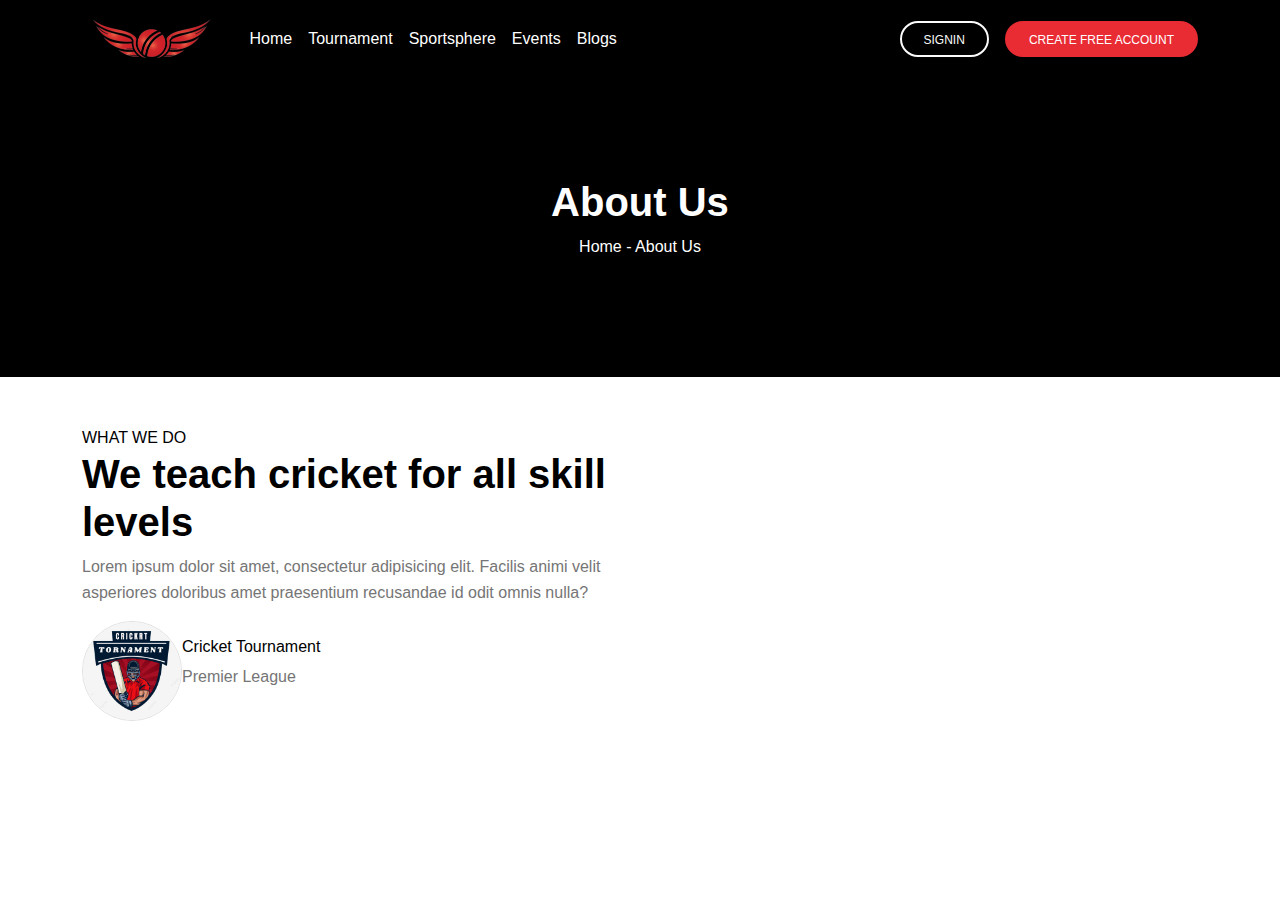
==== aboutUs/index.html @ e3067c04 "update about" ====
<!DOCTYPE html>
<html lang="en">
<head>
    <meta charset="UTF-8">
    <meta name="viewport" content="width=device-width, initial-scale=1.0">
    <title>About Us | XYZ Organisation</title>
        <!-- Standard favicon -->
        <link rel="icon" type="image/png" href="../Images/favicon_io/favicon-16x16.png" sizes="16x16">

        <!-- For high-resolution displays -->
        <link rel="icon" type="image/png" href="../Images/favicon_io/favicon-32x32.png" sizes="32x32">
        <link rel="icon" type="image/png" href="../Images/favicon_io/apple-touch-icon.png" sizes="96x96">
    
        <!-- Apple Touch Icon for iOS devices -->
        <link rel="apple-touch-icon" sizes="180x180" href="../Images/favicon_io/apple-touch-icon.png">
    
        <!-- For older versions of IE (ICO format) -->
        <link rel="shortcut icon" href="../Images/favicon_io/favicon.ico">
    
        <!-- jQuery CDN -->
        <script src="https://ajax.googleapis.com/ajax/libs/jquery/3.5.1/jquery.min.js"></script>
        <link rel="stylesheet" href="../css/mdb.min.css">
        <link rel="stylesheet" href="../plugins/css/all.min.css">
        <link rel='stylesheet' href='https://cdn-uicons.flaticon.com/2.6.0/uicons-regular-rounded/css/uicons-regular-rounded.css'>
        <style>
                  /* flaticon CDN */
      @import url('https://cdn-uicons.flaticon.com/2.6.0/uicons-solid-rounded/css/uicons-solid-rounded.css');
        body {
            font-family: 'Arial', sans-serif;
        }
        .nav-link{
            color: white;
        }
        </style>
</head>
<body class="position-relative" style="overflow-x: hidden;">
        <!-- Navbar -->
<nav class="navbar navbar-expand-lg bg-black position-sticky sticky-top">
    <!-- Container wrapper -->
    <div class="container">
      <!-- Toggle button -->
      <button
        data-mdb-collapse-init
        class="navbar-toggler"
        type="button"
        data-mdb-target="#navbarSupportedContent"
        aria-controls="navbarSupportedContent"
        aria-expanded="false"
        aria-label="Toggle navigation"
      >
        <i class="fas fa-bars"></i>
      </button>
  
      <!-- Collapsible wrapper -->
      <div class="collapse navbar-collapse" id="navbarSupportedContent">
        <!-- Navbar brand -->
        <a class="navbar-brand mt-2 mt-lg-0" href="#">
          <img
            src="../Images/logos/3f8fe1d77881cb06ca3cbfc74d4af692-removebg-preview.png"
            height="50"
            alt="MDB Logo"
            loading="lazy"
          />
        </a>
        <!-- Left links -->
        <ul class="navbar-nav me-auto mb-2 mb-lg-0">
          <li class="nav-item">
            <a class="nav-link" href="#">Home</a>
          </li>
          <li class="nav-item">
            <a class="nav-link" href="#">Tournament</a>
          </li>
          <li class="nav-item">
            <a class="nav-link" href="#">Sportsphere</a>
          </li>
          <li class="nav-item">
            <a class="nav-link" href="#">Events</a>
          </li>
          <li class="nav-item">
            <a class="nav-link" href="#">Blogs</a>
          </li>        
        </ul>
        <!-- Left links -->
      </div>
      <!-- Collapsible wrapper -->
  
      <!-- Right elements -->
      <div class="d-flex align-items-center">
        <!-- Icon -->
        <a class="link-secondary me-3" href="#">
          <i class="fas fa-shopping-cart"></i>
        </a>
  
        <!-- Notifications -->
        <div class="dropdown">
          <a
            data-mdb-dropdown-init
            class="link-secondary me-3 dropdown-toggle hidden-arrow"
            href="#"
            id="navbarDropdownMenuLink"
            role="button"
            aria-expanded="false"
          >
            <button class="btn btn-outline-light btn-rounded">Signin</button>
          </a>
        </div>
        <!-- Avatar -->
        <div class="dropdown">
          <a
            data-mdb-dropdown-init
            class="dropdown-toggle d-flex align-items-center hidden-arrow"
            href="#"
            id="navbarDropdownMenuAvatar"
            role="button"
            aria-expanded="false"
          >
            <button class="btn text-white btn-rounded" style="background-color: rgb(233, 43, 52);">Create Free Account</button>
          </a>
        </div>
      </div>
      <!-- Right elements -->
    </div>
    <!-- Container wrapper -->
  </nav>
  <!-- Navbar -->
   <!-- about us start -->
    <div class="bg-black d-flex align-items-center justify-content-center text-white text-center" style="min-height: 300px;">
        <div>
            <h1 class="fw-bold">About Us</h1>
            <p>Home - About Us</p>
        </div>
    </div>
    <!-- about us end -->
     <!-- main start -->
      <div class="container py-5">
        <div class="row text-black">
            <div class="text-uppercase">what we do</div>
            <h1 class="col-md-6 col-12 fw-bold">We teach cricket for all skill levels</h1>
        </div>
        <div class="row">
            <div class="col-lg-6 col-12">
                <p  class="text-muted">Lorem ipsum dolor sit amet, consectetur adipisicing elit. Facilis animi velit asperiores doloribus amet praesentium recusandae id odit omnis nulla?</p>
                <div class="d-flex align-items-center">
                    <img src="../Images/logos/Cricket Tornament Logo, Cricket Team Logo Transparent, Cricket Logo 202, Cricket Ball PNG Transparent Clipart Image and PSD File for Free Download.jpeg" class="rounded-circle border" style="height: 100px; width: 100px;" alt="">
                    <div class="text-black">
                        <h6>Cricket Tournament</h2>
                        <p class="text-muted">Premier League</p>
                    </div>
                </div>
            </div>
            <div class="col-lg-6 col-12"></div>

        </div>
      </div>
      <!-- main end -->
</body>
</html>
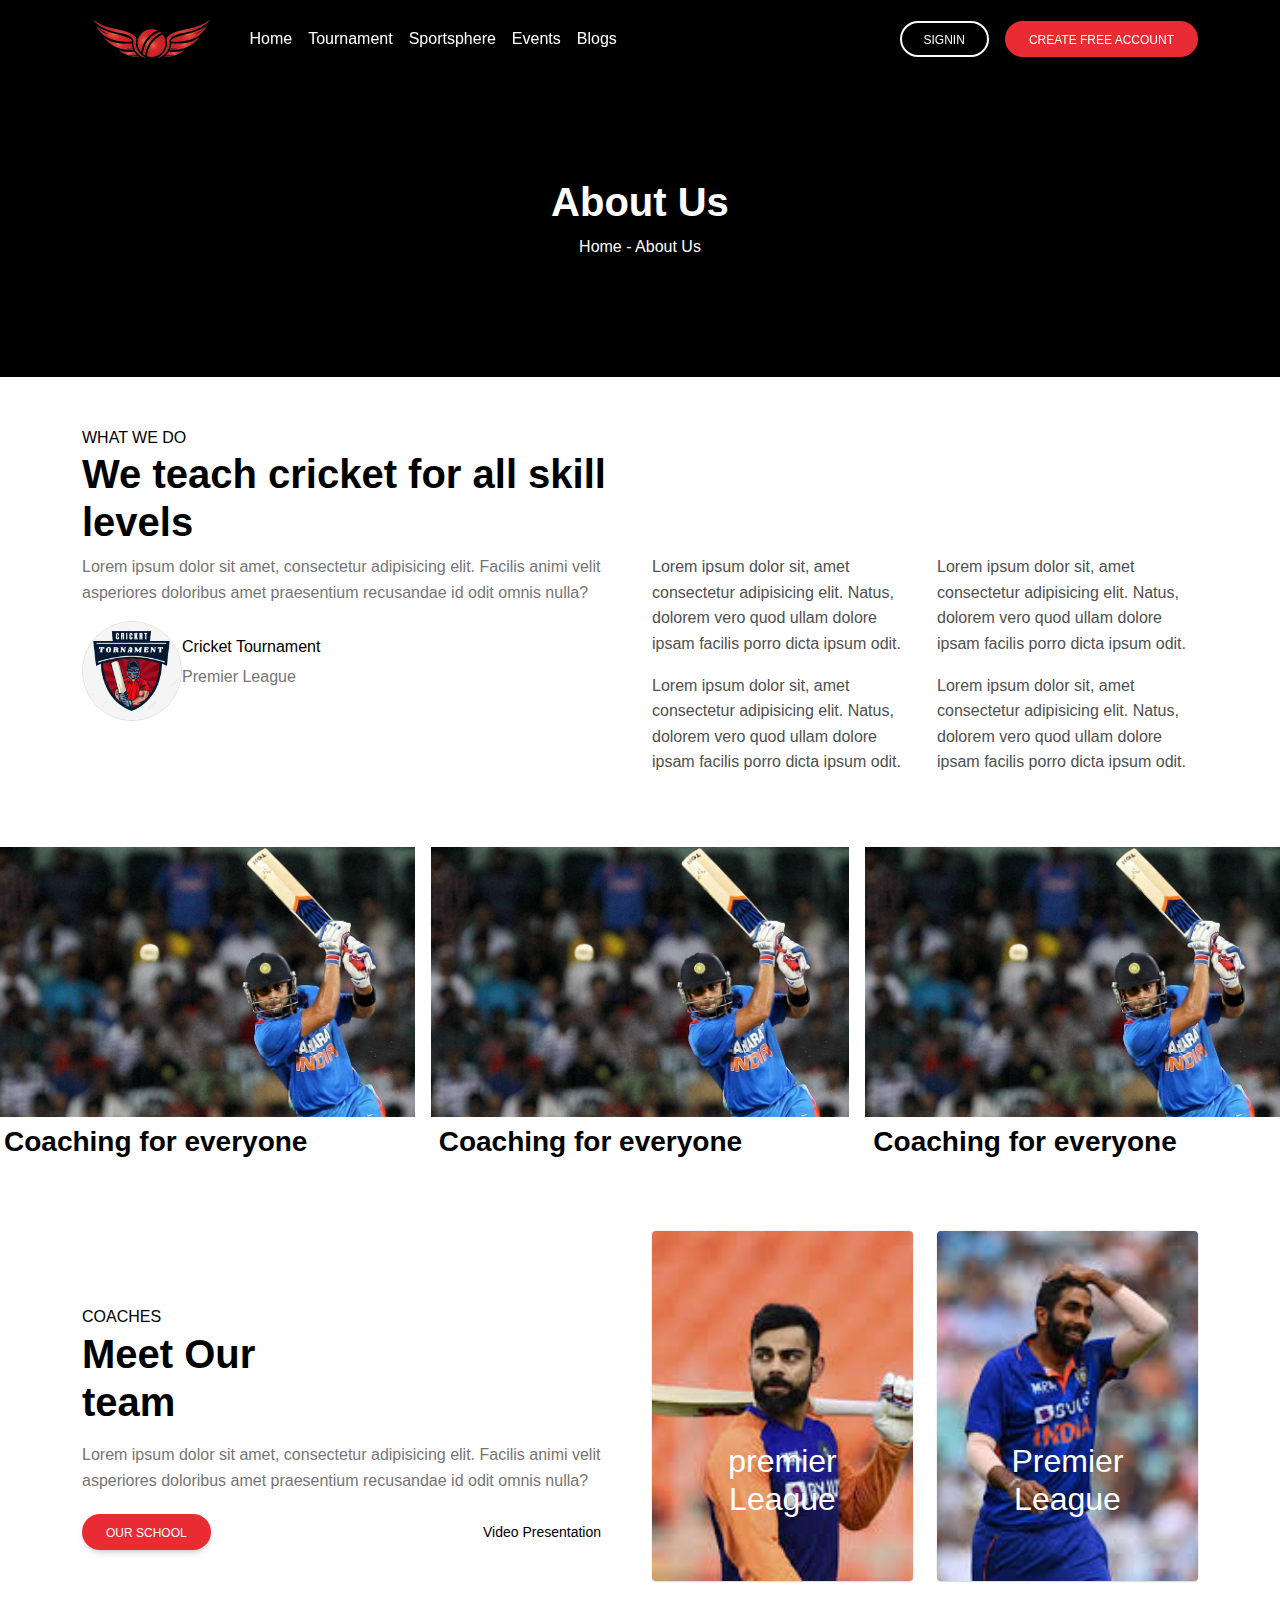
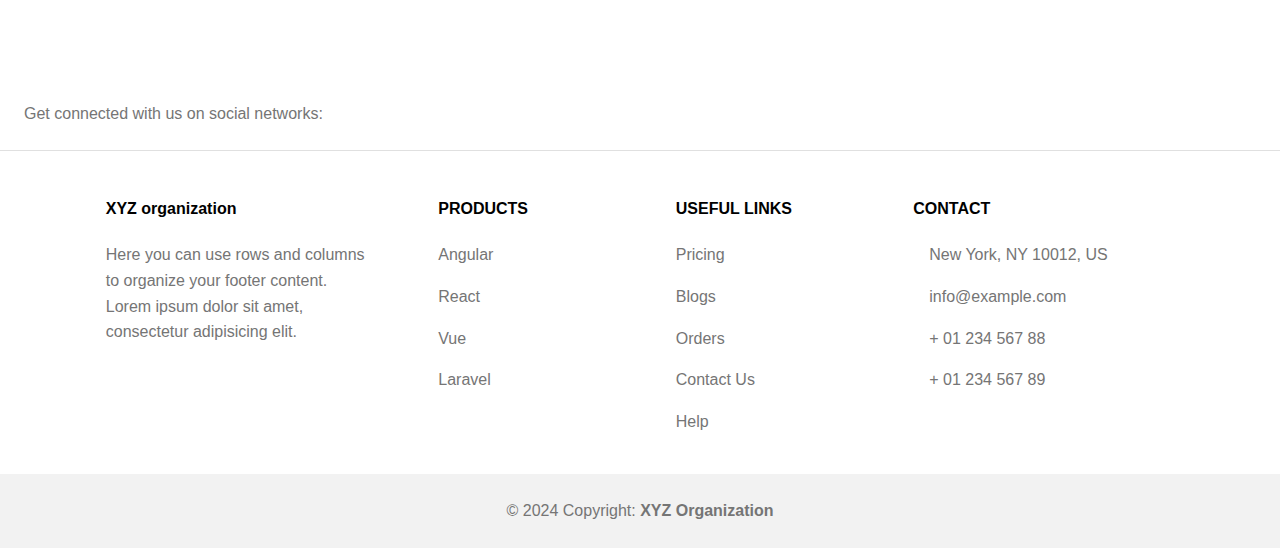
==== commit 07b9339b: "update" ====
--- a/aboutUs/index.html
+++ b/aboutUs/index.html
@@ -31,6 +31,9 @@
         .nav-link{
             color: white;
         }
+        .nav-link:hover{
+          color: rgb(233, 43, 52) !important;
+        }
         </style>
 </head>
 <body class="position-relative" style="overflow-x: hidden;">
@@ -54,7 +57,7 @@
       <!-- Collapsible wrapper -->
       <div class="collapse navbar-collapse" id="navbarSupportedContent">
         <!-- Navbar brand -->
-        <a class="navbar-brand mt-2 mt-lg-0" href="#">
+        <a class="navbar-brand mt-2 mt-lg-0" href="../">
           <img
             src="../Images/logos/3f8fe1d77881cb06ca3cbfc74d4af692-removebg-preview.png"
             height="50"
@@ -148,10 +151,214 @@
                     </div>
                 </div>
             </div>
-            <div class="col-lg-6 col-12"></div>
-
+            <div class="col-lg-3 col-12">
+              <div class="row">
+                <p>Lorem ipsum dolor sit, amet consectetur adipisicing elit. Natus, dolorem vero quod ullam dolore ipsam facilis porro dicta ipsum odit.</p>
+              </div>
+              <div class="row">
+                <p>Lorem ipsum dolor sit, amet consectetur adipisicing elit. Natus, dolorem vero quod ullam dolore ipsam facilis porro dicta ipsum odit.</p>
+              </div>
+            </div>
+            <div class="col-lg-3 col-12">
+              <div class="row">
+                <p>
+                  Lorem ipsum dolor sit, amet consectetur adipisicing elit. Natus, dolorem vero quod ullam dolore ipsam facilis porro dicta ipsum odit.
+                </p>
+              </div>
+              <div class="row">
+                <p>Lorem ipsum dolor sit, amet consectetur adipisicing elit. Natus, dolorem vero quod ullam dolore ipsam facilis porro dicta ipsum odit.</p>
+              </div>
+            </div>
         </div>
       </div>
+      <!-- 3card start -->
+       <div class="row text-black">
+        <div class="col-lg-4 col-12 p-2">
+          <div class="bg-image" style="background-image: url('../Images/wp2032589.jpg'); height: 270px;"></div>
+          <div class="d-flex justify-content-between align-items-center p-2">
+            <div><h3 class="fw-bold">Coaching for everyone</h3></div>
+            <div><i class="fi fi-rr-arrow-circle-right fa-9x"></i></div>
+          </div>
+        </div>
+        <div class="col-lg-4 col-12 p-2">
+          <div class="bg-image" style="background-image: url('../Images/wp2032589.jpg'); height: 270px;"></div>
+          <div class="d-flex justify-content-between align-items-center p-2">
+            <div><h3 class="fw-bold">Coaching for everyone</h3></div>
+            <div><i class="fi fi-rr-arrow-circle-right fa-9x"></i></div>
+          </div>
+        </div>
+        <div class="col-lg-4 col-12 p-2">
+          <div class="bg-image" style="background-image: url('../Images/wp2032589.jpg'); height: 270px;"></div>
+          <div class="d-flex justify-content-between align-items-center p-2">
+            <div><h3 class="fw-bold">Coaching for everyone</h3></div>
+            <div><i class="fi fi-rr-arrow-circle-right fa-9x"></i></div>
+          </div>
+        </div>
+       </div>
+       <!-- 3card end -->
+        <!-- meet the team start -->
+        <div class="container py-5 text-black">
+          <div class="row">
+              <div class="col-lg-6 col-12 d-flex align-items-center">
+                  <div>
+                    <div class="text-uppercase">coaches</div>
+                    <h1 class="col-md-6 col-12 fw-bold">Meet Our team</h1>
+                    <p  class="text-muted my-3">Lorem ipsum dolor sit amet, consectetur adipisicing elit. Facilis animi velit asperiores doloribus amet praesentium recusandae id odit omnis nulla?</p>
+                  <div class="d-flex align-items-center justify-content-between mt-2">
+                      <button class="btn btn-rounded text-white" style="background-color: rgb(233, 43, 52);">Our school</button>
+                      <button class="btn btn-lg text-black shadow-0 text-capitalize"><i class="fi fi-rr-play me-2"></i>video presentation</button>
+                  </div>
+                  </div>
+              </div>
+              <div class="col-lg-3 col-12">
+                <div
+  class="bg-image p-2 text-center shadow-1-strong rounded mb-5 text-white position-relative"
+  style="background-image: url('../Images/images\ \(1\).jpeg'); min-height: 350px;"
+>
+<div class="position-absolute bottom-0 start-50 translate-middle">
+  <h1 class="mb-3 h2">premier League</h1>
+</div>
+</div>
+              </div>
+              <div class="col-lg-3 col-12">
+                <div
+  class="bg-image p-2 text-center shadow-1-strong rounded mb-5 text-white position-relative"
+  style="background-image: url('../Images/images\ \(2\).jpeg'); min-height: 350px;"
+>
+<div class="position-absolute bottom-0 start-50 translate-middle">
+  <h1 class="mb-3 h2">Premier League</h1>
+</div>
+</div>
+              </div>
+          </div>
+        </div>
+         <!-- meet the team end -->
       <!-- main end -->
+           <!-- Footer Section -->
+     <!-- Footer -->
+<footer class="text-center text-lg-start bg-body-tertiary text-muted">
+  <!-- Section: Social media -->
+  <section class="d-flex justify-content-center justify-content-lg-between p-4 border-bottom">
+    <!-- Left -->
+    <div class="me-5 d-none d-lg-block">
+      <span>Get connected with us on social networks:</span>
+    </div>
+    <!-- Left -->
+
+    <!-- Right -->
+    <div>
+      <a href="" class="me-4 text-reset">
+        <i class="fab fa-facebook-f"></i>
+      </a>
+      <a href="" class="me-4 text-reset">
+        <i class="fab fa-twitter"></i>
+      </a>
+      <a href="" class="me-4 text-reset">
+        <i class="fab fa-google"></i>
+      </a>
+      <a href="" class="me-4 text-reset">
+        <i class="fab fa-instagram"></i>
+      </a>
+      <a href="" class="me-4 text-reset">
+        <i class="fab fa-linkedin"></i>
+      </a>
+      <a href="" class="me-4 text-reset">
+        <i class="fab fa-github"></i>
+      </a>
+    </div>
+    <!-- Right -->
+  </section>
+  <!-- Section: Social media -->
+
+  <!-- Section: Links  -->
+  <section class="">
+    <div class="container text-start mt-5">
+      <!-- Grid row -->
+      <div class="row mt-3">
+        <!-- Grid column -->
+        <div class="col-md-3 col-lg-4 col-xl-3 mx-auto mb-4">
+          <!-- Content -->
+          <h6 class="fw-bold mb-4 text-black">
+            XYZ organization
+          </h6>
+          <p>
+            Here you can use rows and columns to organize your footer content. Lorem ipsum
+            dolor sit amet, consectetur adipisicing elit.
+          </p>
+        </div>
+        <!-- Grid column -->
+
+        <!-- Grid column -->
+        <div class="col-md-2 col-lg-2 col-xl-2 col-6 mx-auto mb-4">
+          <!-- Links -->
+          <h6 class="text-uppercase fw-bold mb-4 text-black">
+            Products
+          </h6>
+          <p>
+            <a href="#!" class="text-reset">Angular</a>
+          </p>
+          <p>
+            <a href="#!" class="text-reset">React</a>
+          </p>
+          <p>
+            <a href="#!" class="text-reset">Vue</a>
+          </p>
+          <p>
+            <a href="#!" class="text-reset">Laravel</a>
+          </p>
+        </div>
+        <!-- Grid column -->
+
+        <!-- Grid column -->
+        <div class="col-md-3 col-lg-2 col-xl-2 col-6 mx-auto mb-4">
+          <!-- Links -->
+          <h6 class="text-uppercase fw-bold mb-4 text-black">
+            Useful links
+          </h6>
+          <p>
+            <a href="#!" class="text-reset">Pricing</a>
+          </p>
+          <p>
+            <a href="blogs/" class="text-reset">Blogs</a>
+          </p>
+          <p>
+            <a href="#!" class="text-reset">Orders</a>
+          </p>
+          <p>
+            <a href="ContactUs/" class="text-reset">Contact Us</a>
+          </p>
+          <p>
+            <a href="#!" class="text-reset">Help</a>
+          </p>
+        </div>
+        <!-- Grid column -->
+
+        <!-- Grid column -->
+        <div class="col-md-4 col-lg-3 col-xl-3 mx-auto mb-md-0 mb-4">
+          <!-- Links -->
+          <h6 class="text-uppercase fw-bold mb-4 text-black">Contact</h6>
+          <p><i class="fas fa-home me-3"></i> New York, NY 10012, US</p>
+          <p>
+            <i class="fas fa-envelope me-3"></i>
+            info@example.com
+          </p>
+          <p><i class="fas fa-phone me-3"></i> + 01 234 567 88</p>
+          <p><i class="fas fa-print me-3"></i> + 01 234 567 89</p>
+        </div>
+        <!-- Grid column -->
+      </div>
+      <!-- Grid row -->
+    </div>
+  </section>
+  <!-- Section: Links  -->
+
+  <!-- Copyright -->
+  <div class="text-center p-4" style="background-color: rgba(0, 0, 0, 0.05);">
+    © 2024 Copyright:
+    <a class="text-reset fw-bold" href="https://mdbootstrap.com/">XYZ Organization</a>
+  </div>
+  <!-- Copyright -->
+</footer>
+<!-- Footer -->
 </body>
 </html>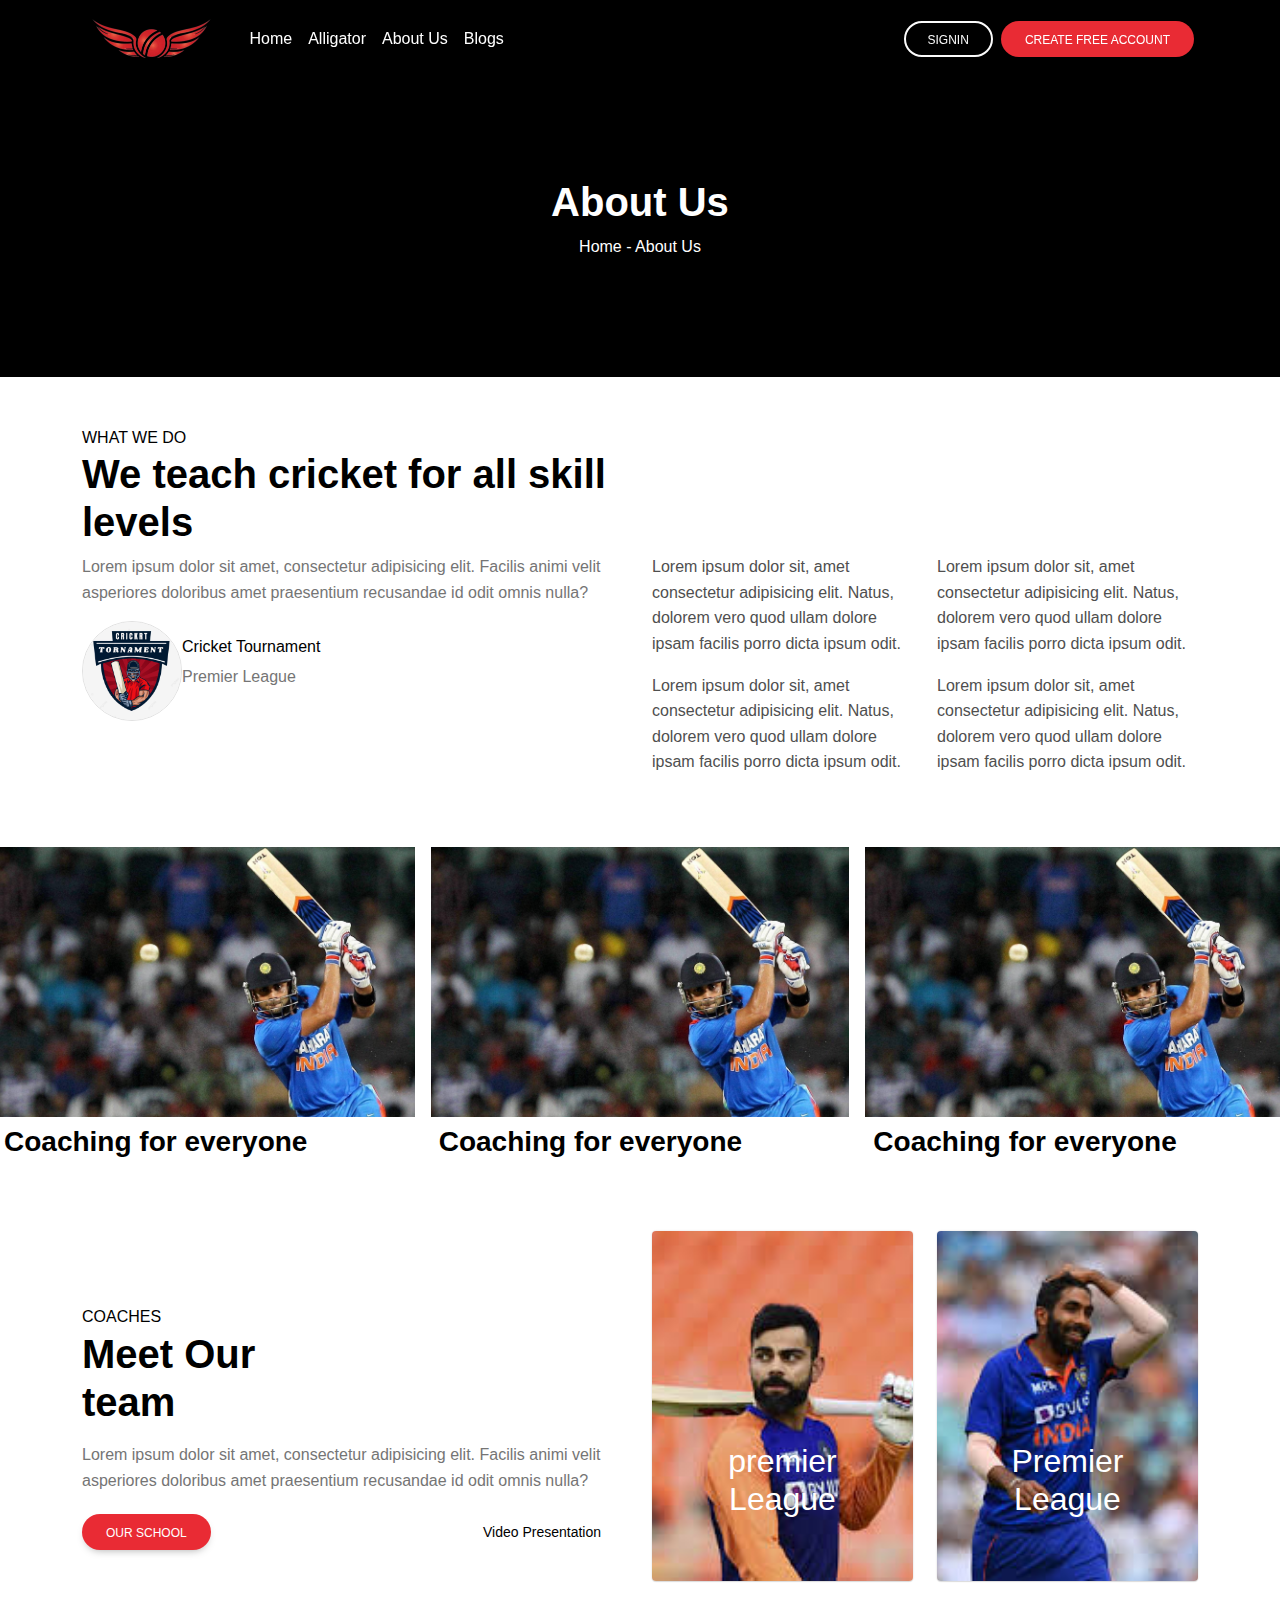
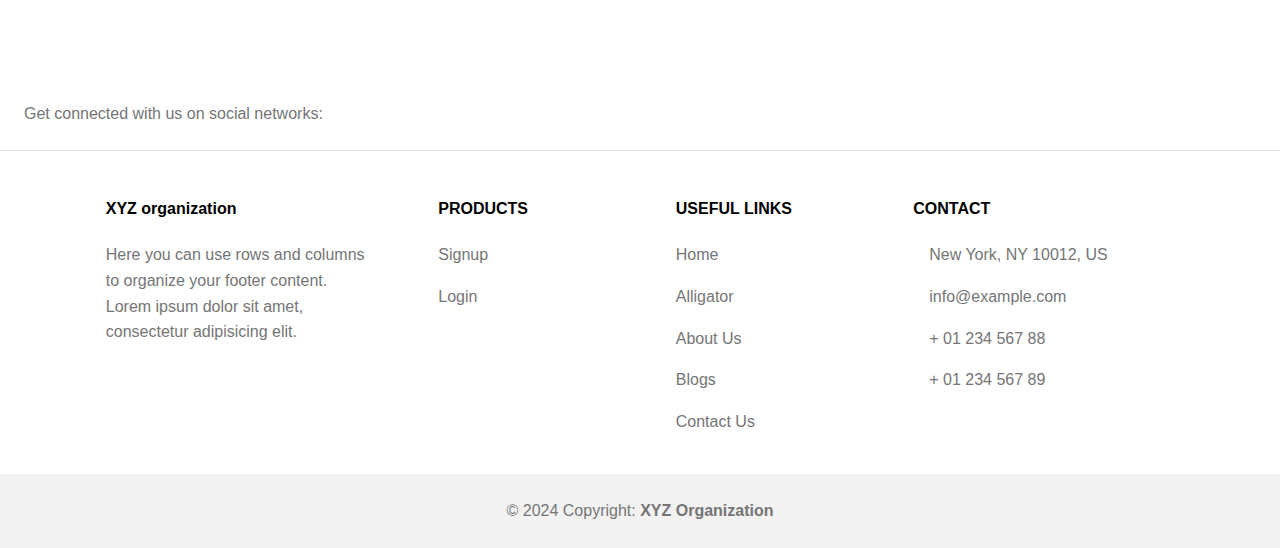
==== commit 14e1771e: "update" ====
--- a/aboutUs/index.html
+++ b/aboutUs/index.html
@@ -31,101 +31,79 @@
         .nav-link{
             color: white;
         }
-        .nav-link:hover{
+        .nav-link:hover, .nav-link:focus, .nav-link:active {
           color: rgb(233, 43, 52) !important;
         }
         </style>
 </head>
 <body class="position-relative" style="overflow-x: hidden;">
-        <!-- Navbar -->
-<nav class="navbar navbar-expand-lg bg-black position-sticky sticky-top">
-    <!-- Container wrapper -->
-    <div class="container">
-      <!-- Toggle button -->
-      <button
-        data-mdb-collapse-init
-        class="navbar-toggler"
-        type="button"
-        data-mdb-target="#navbarSupportedContent"
-        aria-controls="navbarSupportedContent"
-        aria-expanded="false"
-        aria-label="Toggle navigation"
-      >
-        <i class="fas fa-bars"></i>
-      </button>
-  
-      <!-- Collapsible wrapper -->
-      <div class="collapse navbar-collapse" id="navbarSupportedContent">
-        <!-- Navbar brand -->
-        <a class="navbar-brand mt-2 mt-lg-0" href="../">
-          <img
-            src="../Images/logos/3f8fe1d77881cb06ca3cbfc74d4af692-removebg-preview.png"
-            height="50"
-            alt="MDB Logo"
-            loading="lazy"
-          />
-        </a>
-        <!-- Left links -->
-        <ul class="navbar-nav me-auto mb-2 mb-lg-0">
-          <li class="nav-item">
-            <a class="nav-link" href="#">Home</a>
-          </li>
-          <li class="nav-item">
-            <a class="nav-link" href="#">Tournament</a>
-          </li>
-          <li class="nav-item">
-            <a class="nav-link" href="#">Sportsphere</a>
-          </li>
-          <li class="nav-item">
-            <a class="nav-link" href="#">Events</a>
-          </li>
-          <li class="nav-item">
-            <a class="nav-link" href="#">Blogs</a>
-          </li>        
-        </ul>
-        <!-- Left links -->
+    <!-- Navbar -->
+    <nav class="navbar navbar-expand-lg bg-black position-sticky sticky-top">
+      <!-- Container wrapper -->
+      <div class="container">
+        <!-- Toggle button -->
+        <button
+          data-mdb-collapse="true"
+          class="navbar-toggler"
+          type="button"
+          data-mdb-target="#navbarSupportedContent"
+          aria-controls="navbarSupportedContent"
+          aria-expanded="false"
+          aria-label="Toggle navigation"
+        >
+          <i class="fas fa-bars text-white"></i>
+        </button>
+    
+        <!-- Collapsible wrapper -->
+        <div class="collapse navbar-collapse" id="navbarSupportedContent">
+          <!-- Navbar brand -->
+          <a class="navbar-brand mt-2 mt-lg-0" href="#">
+            <img
+              src="../Images/logos/3f8fe1d77881cb06ca3cbfc74d4af692-removebg-preview.png"
+              height="50"
+              alt="XYZ Logo"
+              loading="lazy"
+            />
+          </a>
+          <!-- Left links -->
+          <ul class="navbar-nav me-auto mb-2 mb-lg-0">
+            <li class="nav-item">
+              <a class="nav-link" href="../index.html">Home</a>
+            </li>
+            <li class="nav-item">
+              <a class="nav-link" href="../alligator/">Alligator</a>
+            </li>
+            <li class="nav-item">
+              <a class="nav-link" href="../aboutUs/">About Us</a>
+            </li>
+            <li class="nav-item">
+              <a class="nav-link" href="../blogs/">Blogs</a>
+            </li>        
+          </ul>
+          <!-- Left links -->
+        </div>
+        <!-- Collapsible wrapper -->
+    
+        <!-- Right elements -->
+        <div class="d-flex align-items-center">
+          <!-- Login -->
+          <div class="m-1">
+            <a href="../login/">
+              <button class="btn btn-outline-light btn-rounded">Signin</button>
+            </a>
+          </div>
+          <!-- Signup -->
+          <div class="m-1">
+              <a href="../signup/">
+                <button class="btn text-white btn-rounded" style="background-color: rgb(233, 43, 52);">Create Free Account</button>
+              </a>
+          </div>
+        </div>
+        <!-- Right elements -->
       </div>
-      <!-- Collapsible wrapper -->
-  
-      <!-- Right elements -->
-      <div class="d-flex align-items-center">
-        <!-- Icon -->
-        <a class="link-secondary me-3" href="#">
-          <i class="fas fa-shopping-cart"></i>
-        </a>
-  
-        <!-- Notifications -->
-        <div class="dropdown">
-          <a
-            data-mdb-dropdown-init
-            class="link-secondary me-3 dropdown-toggle hidden-arrow"
-            href="#"
-            id="navbarDropdownMenuLink"
-            role="button"
-            aria-expanded="false"
-          >
-            <button class="btn btn-outline-light btn-rounded">Signin</button>
-          </a>
-        </div>
-        <!-- Avatar -->
-        <div class="dropdown">
-          <a
-            data-mdb-dropdown-init
-            class="dropdown-toggle d-flex align-items-center hidden-arrow"
-            href="#"
-            id="navbarDropdownMenuAvatar"
-            role="button"
-            aria-expanded="false"
-          >
-            <button class="btn text-white btn-rounded" style="background-color: rgb(233, 43, 52);">Create Free Account</button>
-          </a>
-        </div>
-      </div>
-      <!-- Right elements -->
-    </div>
-    <!-- Container wrapper -->
-  </nav>
-  <!-- Navbar -->
+      <!-- Container wrapper -->
+    </nav>
+    <!-- Navbar -->
    <!-- about us start -->
     <div class="bg-black d-flex align-items-center justify-content-center text-white text-center" style="min-height: 300px;">
         <div>
@@ -236,129 +214,123 @@
       <!-- main end -->
            <!-- Footer Section -->
      <!-- Footer -->
-<footer class="text-center text-lg-start bg-body-tertiary text-muted">
-  <!-- Section: Social media -->
-  <section class="d-flex justify-content-center justify-content-lg-between p-4 border-bottom">
-    <!-- Left -->
-    <div class="me-5 d-none d-lg-block">
-      <span>Get connected with us on social networks:</span>
-    </div>
-    <!-- Left -->
-
-    <!-- Right -->
-    <div>
-      <a href="" class="me-4 text-reset">
-        <i class="fab fa-facebook-f"></i>
-      </a>
-      <a href="" class="me-4 text-reset">
-        <i class="fab fa-twitter"></i>
-      </a>
-      <a href="" class="me-4 text-reset">
-        <i class="fab fa-google"></i>
-      </a>
-      <a href="" class="me-4 text-reset">
-        <i class="fab fa-instagram"></i>
-      </a>
-      <a href="" class="me-4 text-reset">
-        <i class="fab fa-linkedin"></i>
-      </a>
-      <a href="" class="me-4 text-reset">
-        <i class="fab fa-github"></i>
-      </a>
-    </div>
-    <!-- Right -->
-  </section>
-  <!-- Section: Social media -->
-
-  <!-- Section: Links  -->
-  <section class="">
-    <div class="container text-start mt-5">
-      <!-- Grid row -->
-      <div class="row mt-3">
-        <!-- Grid column -->
-        <div class="col-md-3 col-lg-4 col-xl-3 mx-auto mb-4">
-          <!-- Content -->
-          <h6 class="fw-bold mb-4 text-black">
-            XYZ organization
-          </h6>
-          <p>
-            Here you can use rows and columns to organize your footer content. Lorem ipsum
-            dolor sit amet, consectetur adipisicing elit.
-          </p>
-        </div>
-        <!-- Grid column -->
-
-        <!-- Grid column -->
-        <div class="col-md-2 col-lg-2 col-xl-2 col-6 mx-auto mb-4">
-          <!-- Links -->
-          <h6 class="text-uppercase fw-bold mb-4 text-black">
-            Products
-          </h6>
-          <p>
-            <a href="#!" class="text-reset">Angular</a>
-          </p>
-          <p>
-            <a href="#!" class="text-reset">React</a>
-          </p>
-          <p>
-            <a href="#!" class="text-reset">Vue</a>
-          </p>
-          <p>
-            <a href="#!" class="text-reset">Laravel</a>
-          </p>
-        </div>
-        <!-- Grid column -->
-
-        <!-- Grid column -->
-        <div class="col-md-3 col-lg-2 col-xl-2 col-6 mx-auto mb-4">
-          <!-- Links -->
-          <h6 class="text-uppercase fw-bold mb-4 text-black">
-            Useful links
-          </h6>
-          <p>
-            <a href="#!" class="text-reset">Pricing</a>
-          </p>
-          <p>
-            <a href="blogs/" class="text-reset">Blogs</a>
-          </p>
-          <p>
-            <a href="#!" class="text-reset">Orders</a>
-          </p>
-          <p>
-            <a href="ContactUs/" class="text-reset">Contact Us</a>
-          </p>
-          <p>
-            <a href="#!" class="text-reset">Help</a>
-          </p>
-        </div>
-        <!-- Grid column -->
-
-        <!-- Grid column -->
-        <div class="col-md-4 col-lg-3 col-xl-3 mx-auto mb-md-0 mb-4">
-          <!-- Links -->
-          <h6 class="text-uppercase fw-bold mb-4 text-black">Contact</h6>
-          <p><i class="fas fa-home me-3"></i> New York, NY 10012, US</p>
-          <p>
-            <i class="fas fa-envelope me-3"></i>
-            info@example.com
-          </p>
-          <p><i class="fas fa-phone me-3"></i> + 01 234 567 88</p>
-          <p><i class="fas fa-print me-3"></i> + 01 234 567 89</p>
-        </div>
-        <!-- Grid column -->
+     <footer class="text-center text-lg-start bg-body-tertiary text-muted">
+      <!-- Section: Social media -->
+      <section class="d-flex justify-content-center justify-content-lg-between p-4 border-bottom">
+        <!-- Left -->
+        <div class="me-5 d-none d-lg-block">
+          <span>Get connected with us on social networks:</span>
+        </div>
+        <!-- Left -->
+    
+        <!-- Right -->
+        <div>
+          <a href="" class="me-4 text-reset">
+            <i class="fab fa-facebook-f"></i>
+          </a>
+          <a href="" class="me-4 text-reset">
+            <i class="fab fa-twitter"></i>
+          </a>
+          <a href="" class="me-4 text-reset">
+            <i class="fab fa-google"></i>
+          </a>
+          <a href="" class="me-4 text-reset">
+            <i class="fab fa-instagram"></i>
+          </a>
+          <a href="" class="me-4 text-reset">
+            <i class="fab fa-linkedin"></i>
+          </a>
+          <a href="" class="me-4 text-reset">
+            <i class="fab fa-github"></i>
+          </a>
+        </div>
+        <!-- Right -->
+      </section>
+      <!-- Section: Social media -->
+    
+      <!-- Section: Links  -->
+      <section class="">
+        <div class="container text-start mt-5">
+          <!-- Grid row -->
+          <div class="row mt-3">
+            <!-- Grid column -->
+            <div class="col-md-3 col-lg-4 col-xl-3 mx-auto mb-4">
+              <!-- Content -->
+              <h6 class="fw-bold mb-4 text-black">
+                XYZ organization
+              </h6>
+              <p>
+                Here you can use rows and columns to organize your footer content. Lorem ipsum
+                dolor sit amet, consectetur adipisicing elit.
+              </p>
+            </div>
+            <!-- Grid column -->
+    
+            <!-- Grid column -->
+            <div class="col-md-2 col-lg-2 col-xl-2 col-6 mx-auto mb-4">
+              <!-- Links -->
+              <h6 class="text-uppercase fw-bold mb-4 text-black">
+                Products
+              </h6>
+              <p>
+                <a href="../signup/" class="text-reset">Signup</a>
+              </p>
+              <p>
+                <a href="../login/" class="text-reset">Login</a>
+              </p>
+            </div>
+            <!-- Grid column -->
+    
+            <!-- Grid column -->
+            <div class="col-md-3 col-lg-2 col-xl-2 col-6 mx-auto mb-4">
+              <!-- Links -->
+              <h6 class="text-uppercase fw-bold mb-4 text-black">
+                Useful links
+              </h6>
+              <p>
+                <a href="../index.html" class="text-reset">Home</a>
+              </p>
+              <p>
+                <a href="../alligator/" class="text-reset">Alligator</a>
+              </p>
+              <p>
+                <a href="../aboutUs/" class="text-reset">About Us</a>
+              </p>
+              <p>
+                <a href="../blogs/" class="text-reset">Blogs</a>
+              </p>
+              <p></p>
+                <a href="../ContactUs/" class="text-reset">Contact Us</a>
+              </p>
+            </div>
+            <!-- Grid column -->
+    
+            <!-- Grid column -->
+            <div class="col-md-4 col-lg-3 col-xl-3 mx-auto mb-md-0 mb-4">
+              <!-- Links -->
+              <h6 class="text-uppercase fw-bold mb-4 text-black">Contact</h6>
+              <p><i class="fas fa-home me-3"></i> New York, NY 10012, US</p>
+              <p>
+                <i class="fas fa-envelope me-3"></i>
+                info@example.com
+              </p>
+              <p><i class="fas fa-phone me-3"></i> + 01 234 567 88</p>
+              <p><i class="fas fa-print me-3"></i> + 01 234 567 89</p>
+            </div>
+            <!-- Grid column -->
+          </div>
+          <!-- Grid row -->
+        </div>
+      </section>
+      <!-- Section: Links  -->
+    
+      <!-- Copyright -->
+      <div class="text-center p-4" style="background-color: rgba(0, 0, 0, 0.05);">
+        © 2024 Copyright:
+        <a class="text-reset fw-bold" href="https://mdbootstrap.com/">XYZ Organization</a>
       </div>
-      <!-- Grid row -->
-    </div>
-  </section>
-  <!-- Section: Links  -->
-
-  <!-- Copyright -->
-  <div class="text-center p-4" style="background-color: rgba(0, 0, 0, 0.05);">
-    © 2024 Copyright:
-    <a class="text-reset fw-bold" href="https://mdbootstrap.com/">XYZ Organization</a>
-  </div>
-  <!-- Copyright -->
-</footer>
-<!-- Footer -->
+      <!-- Copyright -->
+    </footer>
+    <!-- Footer -->
 </body>
 </html>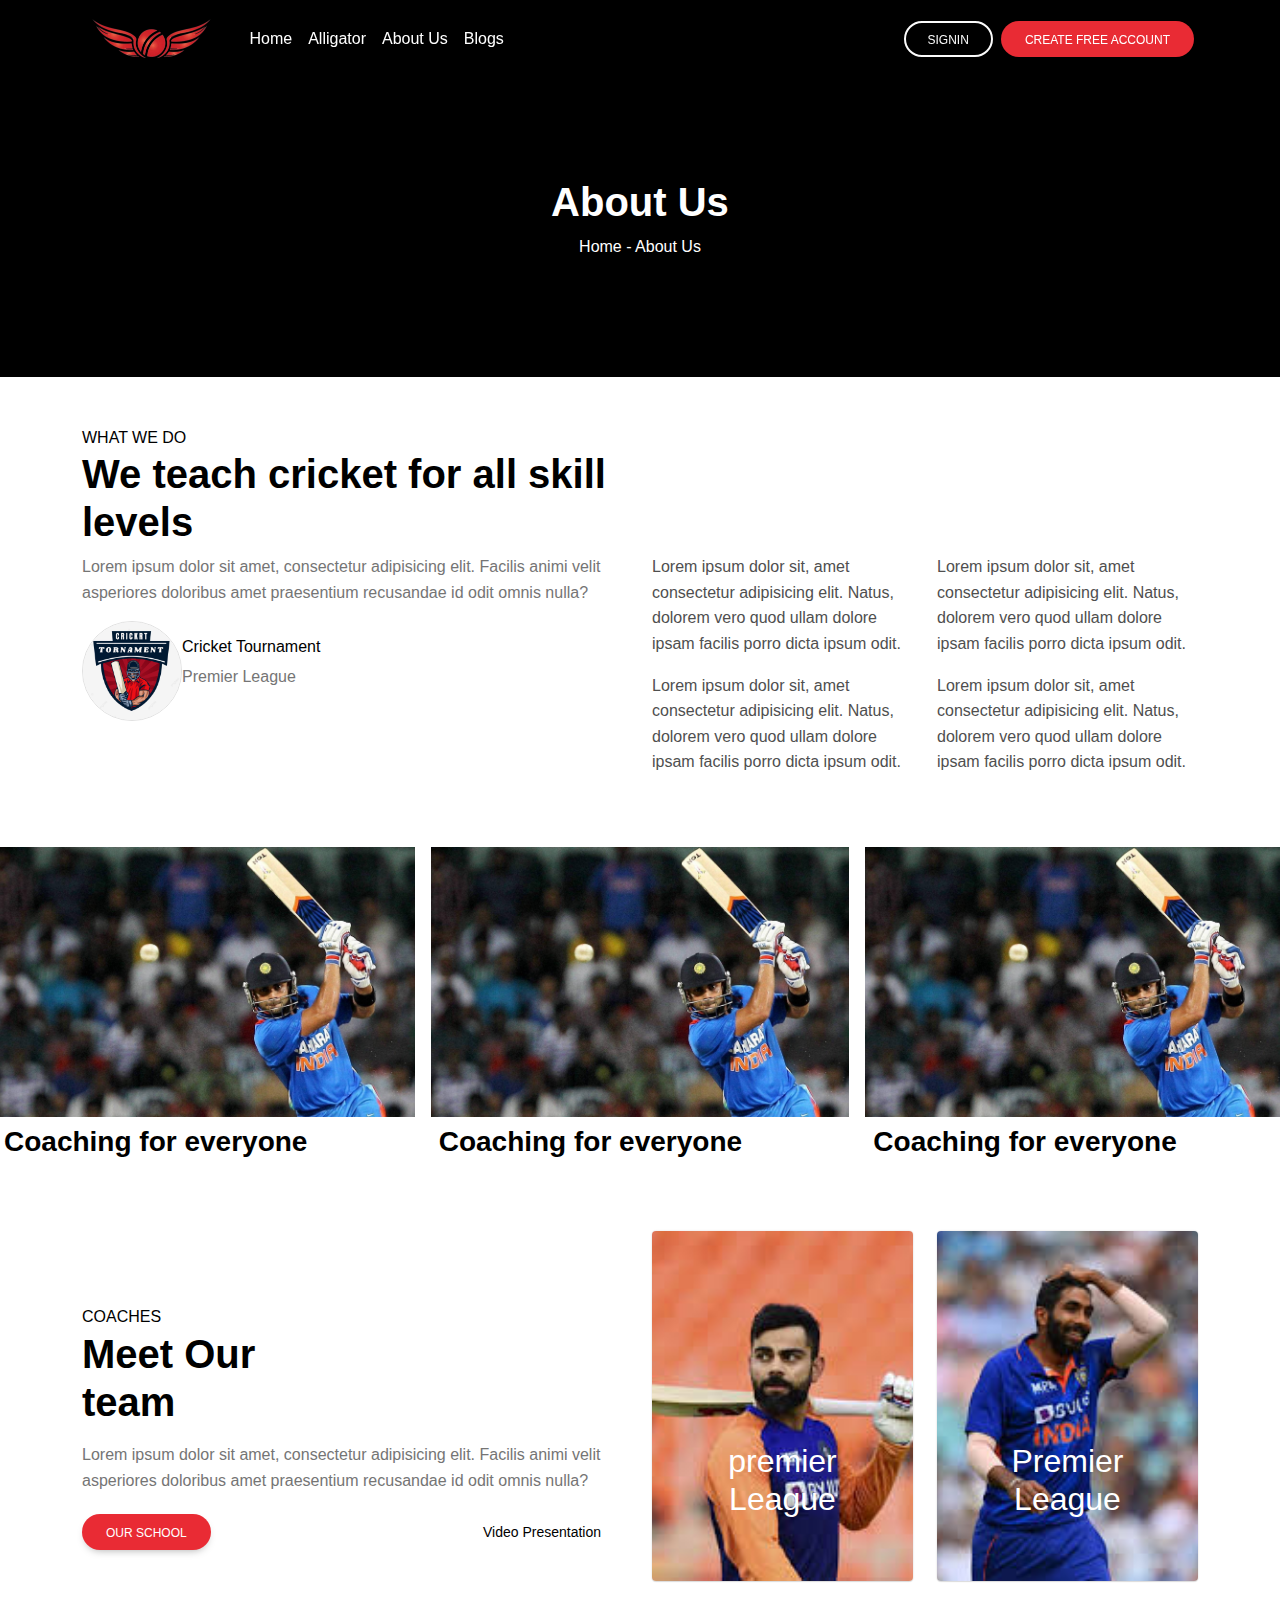
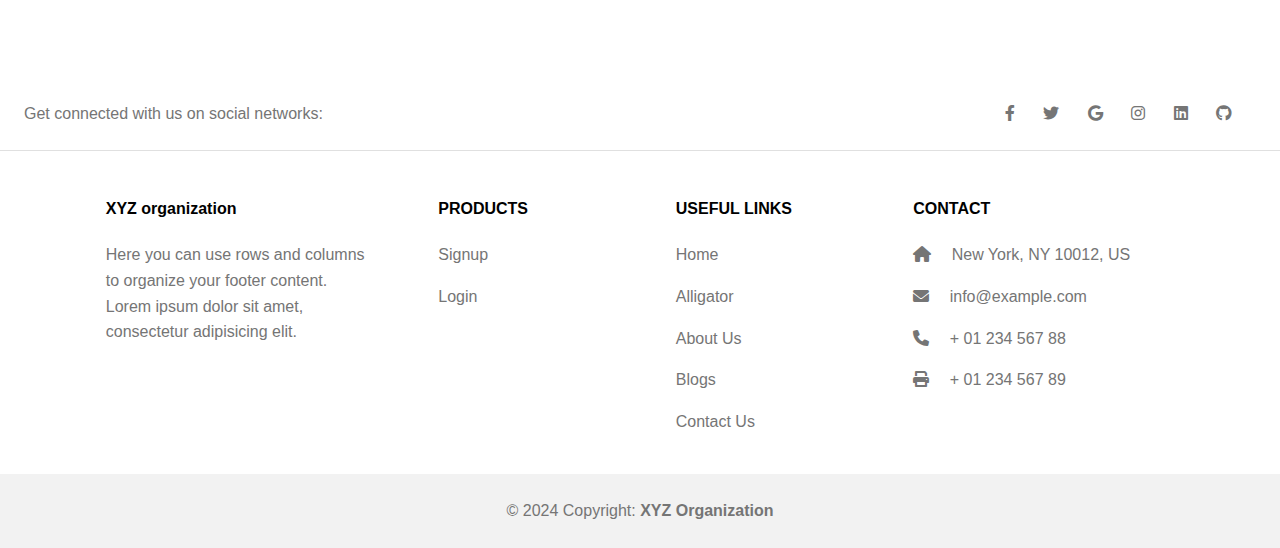
==== commit 9c4f64de: "update" ====
--- a/aboutUs/index.html
+++ b/aboutUs/index.html
@@ -22,6 +22,14 @@
         <link rel="stylesheet" href="../css/mdb.min.css">
         <link rel="stylesheet" href="../plugins/css/all.min.css">
         <link rel='stylesheet' href='https://cdn-uicons.flaticon.com/2.6.0/uicons-regular-rounded/css/uicons-regular-rounded.css'>
+            <!-- Font Awesome -->
+    <link
+    rel="stylesheet"
+    href="https://cdnjs.cloudflare.com/ajax/libs/font-awesome/6.0.0/css/all.min.css"
+  />
+        <!-- Bootstrap JS and Popper.js -->
+<script src="https://cdn.jsdelivr.net/npm/@popperjs/core@2.11.6/dist/umd/popper.min.js"></script>
+<script src="https://cdn.jsdelivr.net/npm/bootstrap@5.3.0-alpha1/dist/js/bootstrap.min.js"></script>
         <style>
                   /* flaticon CDN */
       @import url('https://cdn-uicons.flaticon.com/2.6.0/uicons-solid-rounded/css/uicons-solid-rounded.css');
@@ -37,72 +45,70 @@
         </style>
 </head>
 <body class="position-relative" style="overflow-x: hidden;">
-    <!-- Navbar -->
-    <nav class="navbar navbar-expand-lg bg-black position-sticky sticky-top">
-      <!-- Container wrapper -->
-      <div class="container">
-        <!-- Toggle button -->
-        <button
-          data-mdb-collapse="true"
-          class="navbar-toggler"
-          type="button"
-          data-mdb-target="#navbarSupportedContent"
-          aria-controls="navbarSupportedContent"
-          aria-expanded="false"
-          aria-label="Toggle navigation"
-        >
-          <i class="fas fa-bars text-white"></i>
-        </button>
-    
-        <!-- Collapsible wrapper -->
-        <div class="collapse navbar-collapse" id="navbarSupportedContent">
-          <!-- Navbar brand -->
-          <a class="navbar-brand mt-2 mt-lg-0" href="#">
-            <img
+<!-- Navbar -->
+<nav class="navbar navbar-expand-lg bg-black position-sticky sticky-top">
+  <!-- Container wrapper -->
+  <div class="container">
+      <!-- Navbar brand -->
+      <a class="navbar-brand mt-2 mt-lg-0" href="#">
+          <img
               src="../Images/logos/3f8fe1d77881cb06ca3cbfc74d4af692-removebg-preview.png"
               height="50"
               alt="XYZ Logo"
               loading="lazy"
-            />
-          </a>
+          />
+      </a>
+
+      <!-- Toggle button for mobile view -->
+      <button
+          class="navbar-toggler"
+          type="button"
+          data-bs-toggle="collapse"
+          data-bs-target="#navbarSupportedContent"
+          aria-controls="navbarSupportedContent"
+          aria-expanded="false"
+          aria-label="Toggle navigation"
+      >
+          <i class="fas fa-bars text-white"></i>
+      </button>
+
+      <!-- Collapsible navbar content -->
+      <div class="collapse navbar-collapse" id="navbarSupportedContent">
           <!-- Left links -->
           <ul class="navbar-nav me-auto mb-2 mb-lg-0">
-            <li class="nav-item">
-              <a class="nav-link" href="../index.html">Home</a>
-            </li>
-            <li class="nav-item">
-              <a class="nav-link" href="../alligator/">Alligator</a>
-            </li>
-            <li class="nav-item">
-              <a class="nav-link" href="../aboutUs/">About Us</a>
-            </li>
-            <li class="nav-item">
-              <a class="nav-link" href="../blogs/">Blogs</a>
-            </li>        
+              <li class="nav-item">
+                  <a class="nav-link text-white" href="../index.html">Home</a>
+              </li>
+              <li class="nav-item">
+                  <a class="nav-link text-white" href="../alligator/">Alligator</a>
+              </li>
+              <li class="nav-item">
+                  <a class="nav-link text-white" href="../aboutUs/">About Us</a>
+              </li>
+              <li class="nav-item">
+                  <a class="nav-link text-white" href="../blogs/">Blogs</a>
+              </li>        
           </ul>
-          <!-- Left links -->
-        </div>
-        <!-- Collapsible wrapper -->
-    
-        <!-- Right elements -->
-        <div class="d-flex align-items-center">
-          <!-- Login -->
+      </div>
+
+      <!-- Right elements for Login/Signup -->
+      <div class="d-flex">
+          <!-- Signin Button -->
           <div class="m-1">
-            <a href="../login/">
-              <button class="btn btn-outline-light btn-rounded">Signin</button>
-            </a>
-          </div>
-          <!-- Signup -->
+              <a href="../login/">
+                  <button class="btn btn-outline-light btn-rounded">Signin</button>
+              </a>
+          </div>
+          <!-- Signup Button -->
           <div class="m-1">
               <a href="../signup/">
-                <button class="btn text-white btn-rounded" style="background-color: rgb(233, 43, 52);">Create Free Account</button>
+                  <button class="btn text-white btn-rounded"  style="background-color: rgb(233, 43, 52);">Create Free Account</button>
               </a>
           </div>
-        </div>
-        <!-- Right elements -->
       </div>
-      <!-- Container wrapper -->
-    </nav>
+  </div>
+  <!-- Container wrapper -->
+</nav>
     <!-- Navbar -->
    <!-- about us start -->
     <div class="bg-black d-flex align-items-center justify-content-center text-white text-center" style="min-height: 300px;">
